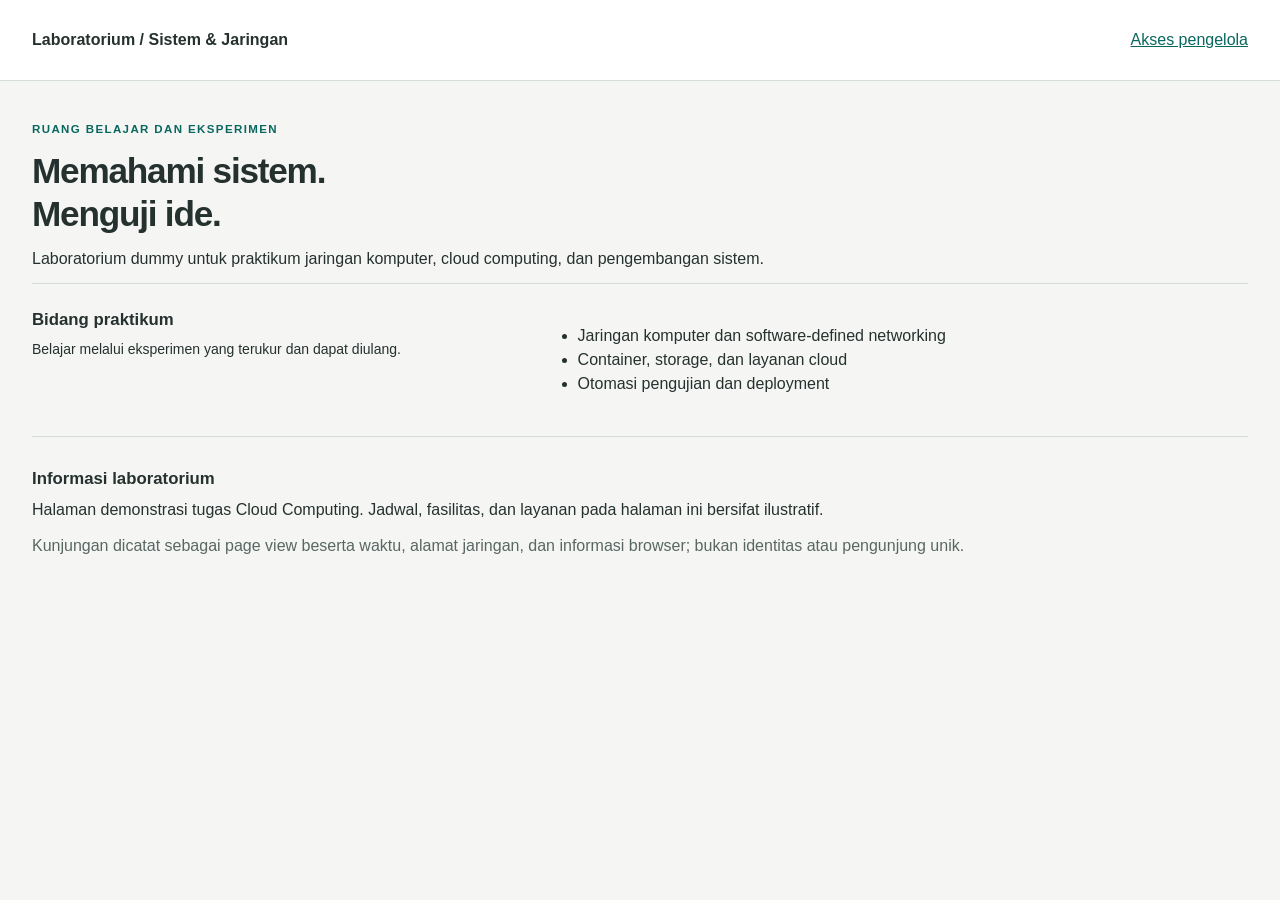
==== frontend/index.html @ 6bee04ac "first" ====
<!doctype html>
<html lang="id">
  <head>
    <meta charset="utf-8" />
    <meta name="viewport" content="width=device-width, initial-scale=1" />
    <title>Laboratorium Sistem & Jaringan</title>
    <link rel="stylesheet" href="style.css" />
    <script src="landing.js" defer></script>
  </head>
  <body>
    <header class="topbar">
      <nav class="shell bar-content" aria-label="Navigasi utama">
        <strong>Laboratorium / Sistem & Jaringan</strong
        ><a href="login.html">Akses pengelola</a>
      </nav>
    </header>
    <main class="shell">
      <p class="eyebrow">RUANG BELAJAR DAN EKSPERIMEN</p>
      <h1>Memahami sistem.<br />Menguji ide.</h1>
      <p>
        Laboratorium dummy untuk praktikum jaringan komputer, cloud computing,
        dan pengembangan sistem.
      </p>
      <section class="entry-section" aria-labelledby="practice">
        <div>
          <h2 id="practice">Bidang praktikum</h2>
          <p>Belajar melalui eksperimen yang terukur dan dapat diulang.</p>
        </div>
        <ul>
          <li>Jaringan komputer dan software-defined networking</li>
          <li>Container, storage, dan layanan cloud</li>
          <li>Otomasi pengujian dan deployment</li>
        </ul>
      </section>
      <section class="log-section">
        <h2>Informasi laboratorium</h2>
        <p>
          Halaman demonstrasi tugas Cloud Computing. Jadwal, fasilitas, dan
          layanan pada halaman ini bersifat ilustratif.
        </p>
        <p class="muted">
          Kunjungan dicatat sebagai page view beserta waktu, alamat jaringan,
          dan informasi browser; bukan identitas atau pengunjung unik.
        </p>
        <p id="visit-status" role="status" class="sr-only"></p>
      </section>
    </main>
  </body>
</html>
---- frontend/style.css ----
:root {
  color-scheme: light;
  --paper: #f5f6f4;
  --surface: #fff;
  --ink: #25312f;
  --muted: #596763;
  --line: #d4ddda;
  --teal: #09675f;
  --teal-hover: #07534c;
  --danger: #9b2929;
}
* {
  box-sizing: border-box;
}
body {
  margin: 0;
  background: var(--paper);
  color: var(--ink);
  font-family: "Segoe UI", "Helvetica Neue", Arial, sans-serif;
  font-size: 16px;
  line-height: 1.5;
}
.shell {
  width: min(1280px, calc(100% - 64px));
  margin-inline: auto;
}
.topbar {
  border-bottom: 1px solid var(--line);
  background: var(--surface);
}
.bar-content {
  display: flex;
  align-items: center;
  justify-content: space-between;
  gap: 20px;
  min-height: 80px;
}
.wordmark {
  font-weight: 650;
  letter-spacing: -0.02em;
}
.wordmark span {
  color: var(--muted);
  font-weight: 400;
  margin-left: 12px;
}
main.shell {
  padding-block: 40px;
}
.page-heading {
  display: flex;
  align-items: center;
  justify-content: space-between;
  gap: 24px;
  margin-bottom: 24px;
}
h1,
h2,
p {
  margin-top: 0;
}
h1 {
  font-size: clamp(1.7rem, 3vw, 2.2rem);
  line-height: 1.2;
  font-weight: 650;
  letter-spacing: -0.035em;
  margin-bottom: 12px;
}
h2 {
  font-size: 1.05rem;
  line-height: 1.4;
  font-weight: 650;
  margin-bottom: 8px;
}
p {
  margin-bottom: 12px;
}
.eyebrow {
  font-size: 0.72rem;
  letter-spacing: 0.12em;
  font-weight: 700;
  color: var(--teal);
  margin-bottom: 12px;
}
.muted,
small {
  color: var(--muted);
}
button,
input,
select {
  font: inherit;
}
select {
  min-height: 44px;
  padding: 9px 12px;
  width: 100%;
  background: var(--surface);
  color: var(--ink);
  border: 1px solid #899b94;
  border-radius: 4px;
}
#chart {
  display: block;
  width: 100%;
  min-width: 640px;
  height: auto;
}
a {
  color: var(--teal);
}
details {
  margin-top: 24px;
}
summary {
  cursor: pointer;
}
button {
  min-height: 44px;
  border: 1px solid transparent;
  border-radius: 4px;
  padding: 9px 16px;
  background: var(--teal);
  color: white;
  cursor: pointer;
  font-weight: 600;
}
button:hover {
  background: var(--teal-hover);
}
button.quiet {
  background: var(--surface);
  color: var(--ink);
  border-color: var(--line);
}
button.quiet:hover {
  background: #e9efec;
}
button.delete {
  color: var(--danger);
  background: transparent;
  border-color: var(--line);
  padding-inline: 12px;
}
button.delete:hover {
  background: #fff0ef;
}
button:disabled {
  opacity: 0.6;
  cursor: wait;
}
:focus-visible {
  outline: 3px solid var(--teal);
  outline-offset: 3px;
}
input {
  width: 100%;
  min-height: 44px;
  padding: 9px 12px;
  border: 1px solid #899b94;
  border-radius: 4px;
  background: var(--surface);
  color: var(--ink);
}
label {
  display: block;
  font-size: 0.875rem;
  font-weight: 600;
  margin-bottom: 6px;
}
small {
  display: block;
  font-size: 0.78rem;
  margin-top: 6px;
}
.entry-section {
  border-block: 1px solid var(--line);
  padding-block: 24px;
  display: grid;
  grid-template-columns: 1fr 1.5fr;
  gap: 32px;
}
.entry-section p {
  font-size: 0.875rem;
}
.entry-form {
  display: flex;
  align-items: flex-start;
  gap: 12px;
}
.entry-form .field {
  flex: 1;
  min-width: 0;
}
.entry-form button {
  margin-top: 27px;
  white-space: nowrap;
}
.log-section {
  padding-top: 30px;
}
.table-heading {
  display: flex;
  align-items: baseline;
  justify-content: space-between;
  gap: 16px;
}
.count {
  font-size: 0.9rem;
  color: var(--muted);
}
.count strong {
  color: var(--ink);
  font-variant-numeric: tabular-nums;
  font-size: 1.3rem;
  margin-right: 6px;
}
.table-note,
.footnote {
  font-size: 0.8rem;
}
.table-scroll {
  overflow-x: auto;
  background: var(--surface);
  border: 1px solid var(--line);
  border-radius: 4px;
}
table {
  width: 100%;
  border-collapse: collapse;
  text-align: left;
  font-size: 0.875rem;
}
th {
  background: #edf1ee;
  color: var(--muted);
  font-size: 0.75rem;
  font-weight: 650;
  white-space: nowrap;
}
th,
td {
  padding: 14px 16px;
  border-bottom: 1px solid var(--line);
  vertical-align: top;
}
tbody tr:last-child td {
  border-bottom: 0;
}
tbody tr:hover {
  background: #f8faf8;
}
td:nth-child(1),
td:nth-child(3),
td:nth-child(4) {
  font-variant-numeric: tabular-nums;
  white-space: nowrap;
}
td:nth-child(2) {
  min-width: 150px;
  max-width: 260px;
  overflow-wrap: anywhere;
}
td:nth-child(5) {
  min-width: 200px;
  max-width: 320px;
  overflow-wrap: anywhere;
  color: var(--muted);
}
.table-message {
  text-align: center;
  padding: 36px;
  color: var(--muted);
}
.footnote {
  margin-top: 14px;
}
.status {
  min-height: 24px;
  font-size: 0.875rem;
  color: var(--teal);
}
.error {
  padding: 12px 16px;
  border: 1px solid #c88f8a;
  background: #fff3f1;
  color: #872323;
  overflow-wrap: anywhere;
}
[hidden] {
  display: none !important;
}
.login-main {
  width: min(420px, calc(100% - 40px));
  margin: clamp(40px, 10vh, 100px) auto;
}
.login-main .field {
  margin-bottom: 20px;
}
.login-main form button {
  width: 100%;
}
.skip-link {
  position: absolute;
  top: -100px;
  left: 16px;
  background: white;
  padding: 12px;
  z-index: 1;
  color: var(--teal);
}
.skip-link:focus {
  top: 12px;
}
.sr-only {
  position: absolute;
  width: 1px;
  height: 1px;
  padding: 0;
  margin: -1px;
  overflow: hidden;
  clip-path: inset(50%);
  white-space: nowrap;
  border: 0;
}
@media (max-width: 760px) {
  .shell {
    width: calc(100% - 32px);
  }
  .bar-content {
    min-height: 72px;
  }
  .wordmark span {
    display: block;
    margin-left: 0;
    font-size: 0.8rem;
    letter-spacing: 0;
  }
  main.shell {
    padding-block: 28px;
  }
  .page-heading {
    align-items: flex-start;
    flex-direction: column;
    gap: 8px;
  }
  .entry-section {
    grid-template-columns: 1fr;
    gap: 12px;
  }
  th,
  td {
    padding: 12px;
  }
}
@media (max-width: 420px) {
  .entry-form {
    flex-direction: column;
  }
  .entry-form .field,
  .entry-form button {
    width: 100%;
  }
  .entry-form button {
    margin-top: 0;
  }
  .table-heading {
    align-items: flex-start;
    flex-direction: column;
    gap: 0;
  }
}
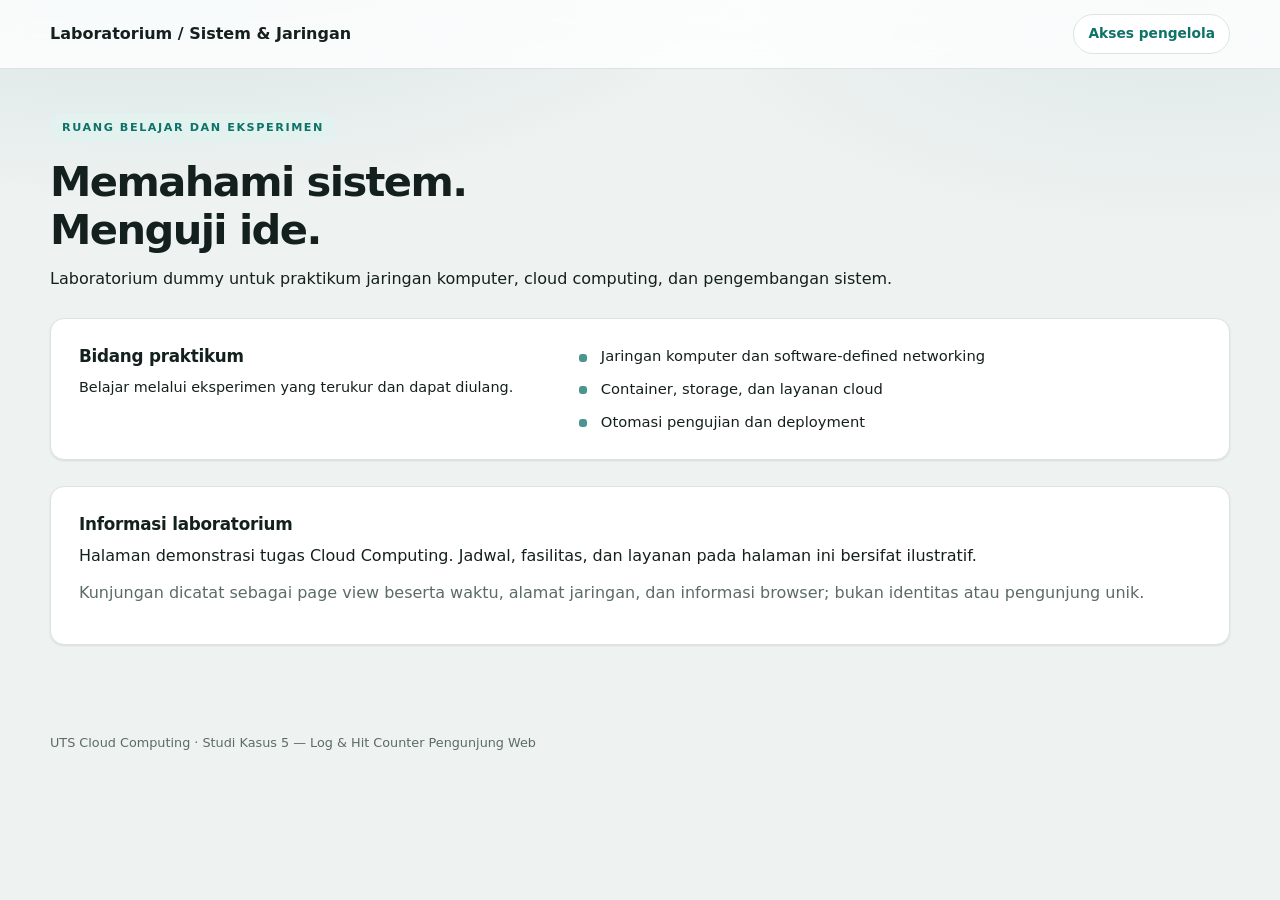
==== commit b752a6e9: "feat(ui): modern card-based redesign, dark-mode support, sticky table header" ====
--- a/frontend/index.html
+++ b/frontend/index.html
@@ -45,5 +45,11 @@
         <p id="visit-status" role="status" class="sr-only"></p>
       </section>
     </main>
+    <footer class="shell footnote">
+      <span class="muted"
+        >UTS Cloud Computing · Studi Kasus 5 — Log & Hit Counter Pengunjung
+        Web</span
+      >
+    </footer>
   </body>
 </html>
--- a/frontend/style.css
+++ b/frontend/style.css
@@ -1,111 +1,458 @@
 :root {
   color-scheme: light;
-  --paper: #f5f6f4;
-  --surface: #fff;
-  --ink: #25312f;
-  --muted: #596763;
-  --line: #d4ddda;
-  --teal: #09675f;
-  --teal-hover: #07534c;
-  --danger: #9b2929;
-}
-* {
+  --paper: #eef2f1;
+  --surface: #ffffff;
+  --surface-2: #f7faf8;
+  --ink: #14201e;
+  --muted: #5b6b67;
+  --line: #dbe4e0;
+  --teal: #0d7268;
+  --teal-hover: #0a5b53;
+  --teal-soft: #e3f2ef;
+  --danger: #a02b2b;
+  --danger-soft: #fdeceb;
+  --radius: 14px;
+  --shadow-sm: 0 1px 2px rgba(15, 39, 35, 0.06), 0 1px 3px rgba(15, 39, 35, 0.04);
+  --shadow-md: 0 10px 30px -12px rgba(15, 39, 35, 0.28);
+  --ring: 0 0 0 3px rgba(13, 114, 104, 0.22);
+}
+@media (prefers-color-scheme: dark) {
+  :root {
+    color-scheme: dark;
+    --paper: #0d1513;
+    --surface: #131f1d;
+    --surface-2: #182724;
+    --ink: #e7efec;
+    --muted: #9db0aa;
+    --line: #263531;
+    --teal: #4fd1bc;
+    --teal-hover: #6fe0cd;
+    --teal-soft: #16302c;
+    --danger: #f08a86;
+    --danger-soft: #33201f;
+    --shadow-sm: 0 1px 2px rgba(0, 0, 0, 0.5);
+    --shadow-md: 0 14px 34px -18px rgba(0, 0, 0, 0.8);
+  }
+}
+*,
+*::before,
+*::after {
   box-sizing: border-box;
+}
+html {
+  scroll-behavior: smooth;
 }
 body {
   margin: 0;
-  background: var(--paper);
+  min-height: 100vh;
+  background:
+    radial-gradient(1100px 520px at 12% -12%, rgba(13, 114, 104, 0.13), transparent 60%),
+    radial-gradient(900px 420px at 92% 0%, rgba(13, 114, 104, 0.07), transparent 55%),
+    var(--paper);
   color: var(--ink);
-  font-family: "Segoe UI", "Helvetica Neue", Arial, sans-serif;
+  font-family: "Inter", "Segoe UI", system-ui, -apple-system, "Helvetica Neue", Arial, sans-serif;
   font-size: 16px;
-  line-height: 1.5;
+  line-height: 1.55;
+  -webkit-font-smoothing: antialiased;
 }
 .shell {
-  width: min(1280px, calc(100% - 64px));
+  width: min(1180px, calc(100% - 48px));
   margin-inline: auto;
 }
+
+/* Header */
 .topbar {
+  position: sticky;
+  top: 0;
+  z-index: 20;
   border-bottom: 1px solid var(--line);
-  background: var(--surface);
+  background: color-mix(in srgb, var(--surface) 82%, transparent);
+  backdrop-filter: saturate(160%) blur(12px);
 }
 .bar-content {
   display: flex;
   align-items: center;
   justify-content: space-between;
   gap: 20px;
-  min-height: 80px;
+  min-height: 68px;
 }
 .wordmark {
-  font-weight: 650;
+  font-weight: 700;
   letter-spacing: -0.02em;
+  font-size: 0.98rem;
 }
 .wordmark span {
   color: var(--muted);
   font-weight: 400;
-  margin-left: 12px;
-}
+  margin-left: 10px;
+}
+.topbar a {
+  display: inline-flex;
+  align-items: center;
+  gap: 8px;
+  padding: 8px 14px;
+  border-radius: 999px;
+  border: 1px solid var(--line);
+  background: var(--surface);
+  color: var(--teal);
+  font-size: 0.86rem;
+  font-weight: 600;
+  text-decoration: none;
+  transition: transform 0.15s ease, border-color 0.15s ease, background 0.15s ease;
+}
+.topbar a:hover {
+  transform: translateY(-1px);
+  border-color: var(--teal);
+  background: var(--teal-soft);
+}
+
+/* Layout */
 main.shell {
-  padding-block: 40px;
+  padding-block: 44px 72px;
 }
 .page-heading {
   display: flex;
-  align-items: center;
+  align-items: flex-end;
   justify-content: space-between;
   gap: 24px;
-  margin-bottom: 24px;
+  margin-bottom: 26px;
 }
 h1,
 h2,
+h3,
 p {
   margin-top: 0;
 }
 h1 {
-  font-size: clamp(1.7rem, 3vw, 2.2rem);
-  line-height: 1.2;
-  font-weight: 650;
-  letter-spacing: -0.035em;
-  margin-bottom: 12px;
+  font-size: clamp(1.9rem, 3.4vw, 2.6rem);
+  line-height: 1.14;
+  font-weight: 750;
+  letter-spacing: -0.038em;
+  margin-bottom: 14px;
 }
 h2 {
   font-size: 1.05rem;
-  line-height: 1.4;
-  font-weight: 650;
+  line-height: 1.35;
+  font-weight: 700;
+  letter-spacing: -0.015em;
   margin-bottom: 8px;
 }
 p {
   margin-bottom: 12px;
 }
 .eyebrow {
-  font-size: 0.72rem;
-  letter-spacing: 0.12em;
+  display: inline-block;
+  font-size: 0.7rem;
+  letter-spacing: 0.14em;
   font-weight: 700;
   color: var(--teal);
-  margin-bottom: 12px;
+  background: var(--teal-soft);
+  border-radius: 999px;
+  padding: 6px 12px;
+  margin-bottom: 16px;
 }
 .muted,
 small {
   color: var(--muted);
 }
+
+/* Cards */
+.entry-section,
+.log-section,
+.card {
+  background: var(--surface);
+  border: 1px solid var(--line);
+  border-radius: var(--radius);
+  box-shadow: var(--shadow-sm);
+}
+.entry-section {
+  padding: 26px 28px;
+  margin-block: 26px;
+  display: grid;
+  grid-template-columns: 1fr 1.35fr;
+  gap: 32px;
+}
+.entry-section p {
+  font-size: 0.9rem;
+  margin-bottom: 0;
+}
+.entry-section ul {
+  margin: 0;
+  padding-left: 0;
+  list-style: none;
+  display: grid;
+  gap: 10px;
+}
+.entry-section li {
+  position: relative;
+  padding-left: 26px;
+  font-size: 0.92rem;
+}
+.entry-section li::before {
+  content: "";
+  position: absolute;
+  left: 4px;
+  top: 0.58em;
+  width: 8px;
+  height: 8px;
+  border-radius: 3px;
+  background: var(--teal);
+  opacity: 0.75;
+}
+.log-section {
+  padding: 26px 28px;
+  margin-top: 26px;
+}
+
+/* Forms */
 button,
 input,
 select {
   font: inherit;
 }
+button {
+  min-height: 44px;
+  border: 1px solid transparent;
+  border-radius: 10px;
+  padding: 10px 18px;
+  background: linear-gradient(180deg, var(--teal), var(--teal-hover));
+  color: #fff;
+  cursor: pointer;
+  font-weight: 650;
+  letter-spacing: -0.01em;
+  box-shadow: var(--shadow-sm);
+  transition: transform 0.14s ease, box-shadow 0.14s ease, background 0.14s ease;
+}
+button:hover {
+  transform: translateY(-1px);
+  box-shadow: var(--shadow-md);
+}
+button.quiet {
+  background: var(--surface);
+  color: var(--ink);
+  border-color: var(--line);
+}
+button.quiet:hover {
+  background: var(--surface-2);
+  border-color: var(--teal);
+}
+button.delete {
+  color: var(--danger);
+  background: transparent;
+  border-color: var(--line);
+  padding-inline: 12px;
+  min-height: 36px;
+  font-weight: 600;
+}
+button.delete:hover {
+  background: var(--danger-soft);
+  border-color: var(--danger);
+  box-shadow: none;
+}
+button:disabled {
+  opacity: 0.55;
+  cursor: wait;
+  transform: none;
+  box-shadow: none;
+}
+input,
 select {
-  min-height: 44px;
-  padding: 9px 12px;
   width: 100%;
+  min-height: 46px;
+  padding: 11px 14px;
+  border: 1px solid var(--line);
+  border-radius: 10px;
   background: var(--surface);
   color: var(--ink);
-  border: 1px solid #899b94;
-  border-radius: 4px;
-}
+  transition: border-color 0.15s ease, box-shadow 0.15s ease;
+}
+input:hover,
+select:hover {
+  border-color: color-mix(in srgb, var(--teal) 45%, var(--line));
+}
+input:focus,
+select:focus {
+  outline: none;
+  border-color: var(--teal);
+  box-shadow: var(--ring);
+}
+:focus-visible {
+  outline: 3px solid var(--teal);
+  outline-offset: 2px;
+}
+label {
+  display: block;
+  font-size: 0.82rem;
+  font-weight: 650;
+  letter-spacing: 0.01em;
+  margin-bottom: 6px;
+  color: var(--muted);
+}
+small {
+  display: block;
+  font-size: 0.78rem;
+  margin-top: 6px;
+}
+.entry-form {
+  display: flex;
+  align-items: flex-start;
+  gap: 12px;
+}
+.entry-form .field {
+  flex: 1;
+  min-width: 0;
+}
+.entry-form button {
+  margin-top: 27px;
+  white-space: nowrap;
+}
+
+/* Table */
+.table-heading {
+  display: flex;
+  align-items: baseline;
+  justify-content: space-between;
+  gap: 16px;
+  margin-bottom: 14px;
+}
+.count {
+  font-size: 0.86rem;
+  color: var(--muted);
+}
+.count strong {
+  color: var(--ink);
+  font-variant-numeric: tabular-nums;
+  font-size: 1.45rem;
+  letter-spacing: -0.02em;
+  margin-right: 6px;
+}
+.table-scroll {
+  overflow: auto;
+  max-height: 62vh;
+  background: var(--surface);
+  border: 1px solid var(--line);
+  border-radius: 12px;
+}
+table {
+  width: 100%;
+  border-collapse: separate;
+  border-spacing: 0;
+  text-align: left;
+  font-size: 0.875rem;
+}
+thead th {
+  position: sticky;
+  top: 0;
+  z-index: 1;
+}
+th {
+  background: var(--surface-2);
+  color: var(--muted);
+  font-size: 0.72rem;
+  font-weight: 700;
+  letter-spacing: 0.06em;
+  text-transform: uppercase;
+  white-space: nowrap;
+  border-bottom: 1px solid var(--line);
+}
+th,
+td {
+  padding: 13px 16px;
+  border-bottom: 1px solid var(--line);
+  vertical-align: middle;
+}
+tbody tr:last-child td {
+  border-bottom: 0;
+}
+tbody tr:nth-child(even) {
+  background: color-mix(in srgb, var(--surface-2) 60%, transparent);
+}
+tbody tr:hover {
+  background: var(--teal-soft);
+}
+td:nth-child(1),
+td:nth-child(3),
+td:nth-child(4) {
+  font-variant-numeric: tabular-nums;
+  white-space: nowrap;
+}
+td:nth-child(2) {
+  min-width: 150px;
+  max-width: 260px;
+  overflow-wrap: anywhere;
+  font-weight: 600;
+}
+td:nth-child(5) {
+  min-width: 200px;
+  max-width: 340px;
+  overflow-wrap: anywhere;
+  color: var(--muted);
+  font-size: 0.82rem;
+}
+.table-message {
+  text-align: center;
+  padding: 42px;
+  color: var(--muted);
+}
+.footnote {
+  margin-top: 16px;
+  font-size: 0.8rem;
+}
+
+/* Status + error */
+.status {
+  min-height: 24px;
+  font-size: 0.86rem;
+  font-weight: 600;
+  color: var(--teal);
+}
+.error {
+  padding: 12px 16px;
+  border: 1px solid color-mix(in srgb, var(--danger) 45%, var(--line));
+  border-radius: 10px;
+  background: var(--danger-soft);
+  color: var(--danger);
+  font-size: 0.86rem;
+  overflow-wrap: anywhere;
+}
+[hidden] {
+  display: none !important;
+}
+
+/* Chart */
 #chart {
   display: block;
   width: 100%;
   min-width: 640px;
   height: auto;
-}
+  background: var(--surface);
+  border-radius: 12px;
+}
+
+/* Login */
+.login-main {
+  width: min(440px, calc(100% - 40px));
+  margin: clamp(36px, 9vh, 96px) auto;
+  background: var(--surface);
+  border: 1px solid var(--line);
+  border-radius: 18px;
+  box-shadow: var(--shadow-md);
+  padding: 32px 30px;
+}
+.login-main p:last-of-type {
+  margin-bottom: 20px;
+}
+.login-main .field {
+  margin-bottom: 18px;
+}
+.login-main form button {
+  width: 100%;
+}
+.login-main .footnote {
+  margin-bottom: 0;
+}
+
+/* Utilities */
 a {
   color: var(--teal);
 }
@@ -114,200 +461,17 @@
 }
 summary {
   cursor: pointer;
-}
-button {
-  min-height: 44px;
-  border: 1px solid transparent;
-  border-radius: 4px;
-  padding: 9px 16px;
-  background: var(--teal);
-  color: white;
-  cursor: pointer;
   font-weight: 600;
-}
-button:hover {
-  background: var(--teal-hover);
-}
-button.quiet {
-  background: var(--surface);
-  color: var(--ink);
-  border-color: var(--line);
-}
-button.quiet:hover {
-  background: #e9efec;
-}
-button.delete {
-  color: var(--danger);
-  background: transparent;
-  border-color: var(--line);
-  padding-inline: 12px;
-}
-button.delete:hover {
-  background: #fff0ef;
-}
-button:disabled {
-  opacity: 0.6;
-  cursor: wait;
-}
-:focus-visible {
-  outline: 3px solid var(--teal);
-  outline-offset: 3px;
-}
-input {
-  width: 100%;
-  min-height: 44px;
-  padding: 9px 12px;
-  border: 1px solid #899b94;
-  border-radius: 4px;
-  background: var(--surface);
-  color: var(--ink);
-}
-label {
-  display: block;
-  font-size: 0.875rem;
-  font-weight: 600;
-  margin-bottom: 6px;
-}
-small {
-  display: block;
-  font-size: 0.78rem;
-  margin-top: 6px;
-}
-.entry-section {
-  border-block: 1px solid var(--line);
-  padding-block: 24px;
-  display: grid;
-  grid-template-columns: 1fr 1.5fr;
-  gap: 32px;
-}
-.entry-section p {
-  font-size: 0.875rem;
-}
-.entry-form {
-  display: flex;
-  align-items: flex-start;
-  gap: 12px;
-}
-.entry-form .field {
-  flex: 1;
-  min-width: 0;
-}
-.entry-form button {
-  margin-top: 27px;
-  white-space: nowrap;
-}
-.log-section {
-  padding-top: 30px;
-}
-.table-heading {
-  display: flex;
-  align-items: baseline;
-  justify-content: space-between;
-  gap: 16px;
-}
-.count {
-  font-size: 0.9rem;
-  color: var(--muted);
-}
-.count strong {
-  color: var(--ink);
-  font-variant-numeric: tabular-nums;
-  font-size: 1.3rem;
-  margin-right: 6px;
-}
-.table-note,
-.footnote {
-  font-size: 0.8rem;
-}
-.table-scroll {
-  overflow-x: auto;
-  background: var(--surface);
-  border: 1px solid var(--line);
-  border-radius: 4px;
-}
-table {
-  width: 100%;
-  border-collapse: collapse;
-  text-align: left;
-  font-size: 0.875rem;
-}
-th {
-  background: #edf1ee;
-  color: var(--muted);
-  font-size: 0.75rem;
-  font-weight: 650;
-  white-space: nowrap;
-}
-th,
-td {
-  padding: 14px 16px;
-  border-bottom: 1px solid var(--line);
-  vertical-align: top;
-}
-tbody tr:last-child td {
-  border-bottom: 0;
-}
-tbody tr:hover {
-  background: #f8faf8;
-}
-td:nth-child(1),
-td:nth-child(3),
-td:nth-child(4) {
-  font-variant-numeric: tabular-nums;
-  white-space: nowrap;
-}
-td:nth-child(2) {
-  min-width: 150px;
-  max-width: 260px;
-  overflow-wrap: anywhere;
-}
-td:nth-child(5) {
-  min-width: 200px;
-  max-width: 320px;
-  overflow-wrap: anywhere;
-  color: var(--muted);
-}
-.table-message {
-  text-align: center;
-  padding: 36px;
-  color: var(--muted);
-}
-.footnote {
-  margin-top: 14px;
-}
-.status {
-  min-height: 24px;
-  font-size: 0.875rem;
-  color: var(--teal);
-}
-.error {
-  padding: 12px 16px;
-  border: 1px solid #c88f8a;
-  background: #fff3f1;
-  color: #872323;
-  overflow-wrap: anywhere;
-}
-[hidden] {
-  display: none !important;
-}
-.login-main {
-  width: min(420px, calc(100% - 40px));
-  margin: clamp(40px, 10vh, 100px) auto;
-}
-.login-main .field {
-  margin-bottom: 20px;
-}
-.login-main form button {
-  width: 100%;
 }
 .skip-link {
   position: absolute;
   top: -100px;
   left: 16px;
-  background: white;
+  background: var(--surface);
   padding: 12px;
-  z-index: 1;
+  z-index: 30;
   color: var(--teal);
+  border-radius: 8px;
 }
 .skip-link:focus {
   top: 12px;
@@ -323,34 +487,42 @@
   white-space: nowrap;
   border: 0;
 }
+
 @media (max-width: 760px) {
   .shell {
-    width: calc(100% - 32px);
+    width: calc(100% - 28px);
   }
   .bar-content {
-    min-height: 72px;
+    min-height: 62px;
   }
   .wordmark span {
     display: block;
     margin-left: 0;
-    font-size: 0.8rem;
+    font-size: 0.76rem;
     letter-spacing: 0;
   }
   main.shell {
-    padding-block: 28px;
+    padding-block: 28px 56px;
   }
   .page-heading {
     align-items: flex-start;
     flex-direction: column;
-    gap: 8px;
+    gap: 10px;
   }
   .entry-section {
     grid-template-columns: 1fr;
-    gap: 12px;
+    gap: 18px;
+    padding: 20px;
+  }
+  .log-section {
+    padding: 20px;
+  }
+  .table-scroll {
+    max-height: none;
   }
   th,
   td {
-    padding: 12px;
+    padding: 11px 12px;
   }
 }
 @media (max-width: 420px) {
@@ -367,6 +539,17 @@
   .table-heading {
     align-items: flex-start;
     flex-direction: column;
-    gap: 0;
-  }
-}
+    gap: 4px;
+  }
+  .login-main {
+    padding: 24px 20px;
+  }
+}
+@media (prefers-reduced-motion: reduce) {
+  *,
+  *::before,
+  *::after {
+    transition: none !important;
+    scroll-behavior: auto !important;
+  }
+}
